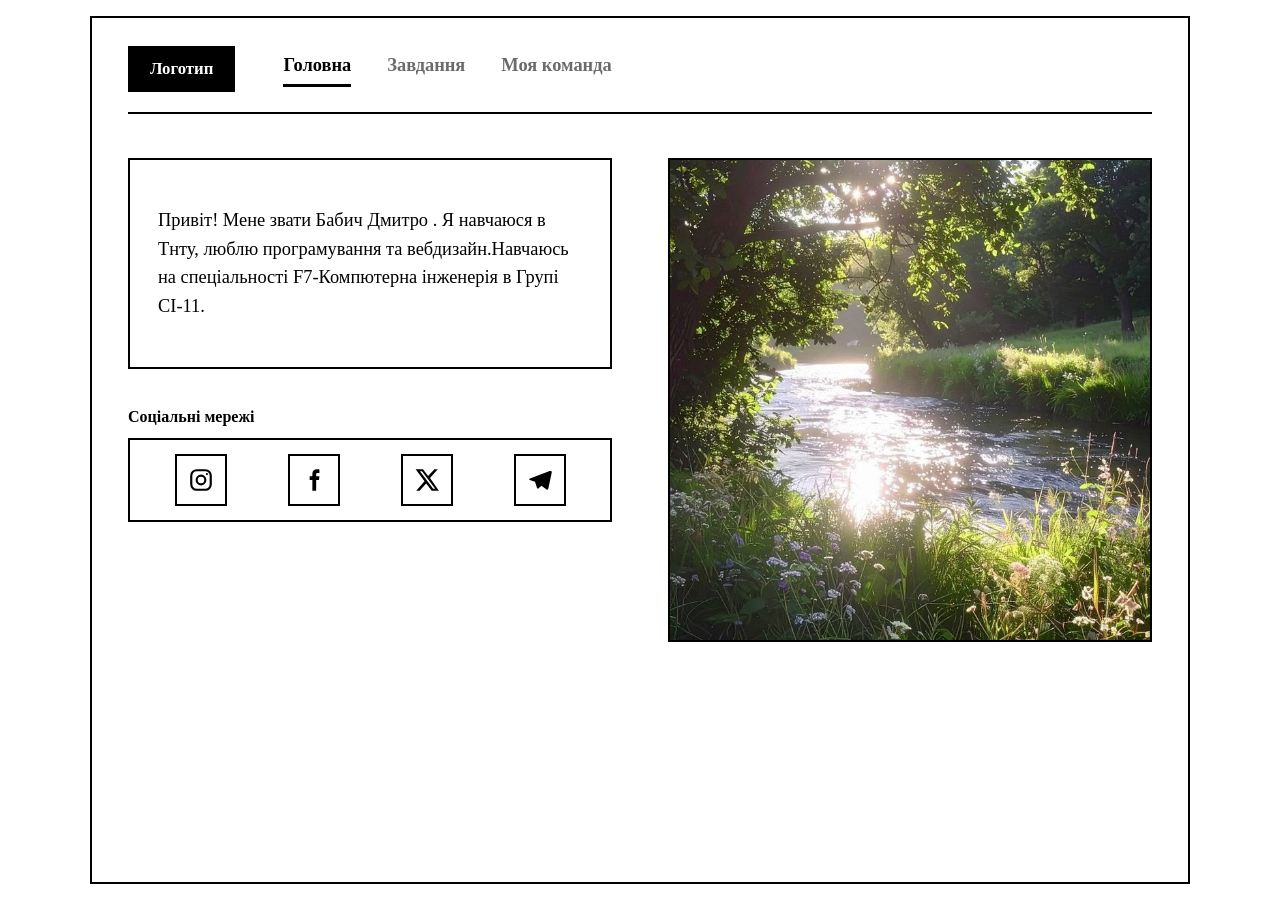
==== index.html @ 91e408ec "Add files via upload" ====
<!DOCTYPE html>
<html lang="uk"><head><meta charset="utf-8"><meta name="viewport" content="width=device-width,initial-scale=1">
<title>Головна</title>

<link rel="stylesheet" href="style.css"></head><body><div class="frame">
<header><a class="logo" href="index.html">Логотип</a>
<nav><a href="index.html" class="active" aria-current="page">Головна</a><a href="tasks.html">Завдання</a><a href="team.html">Моя команда</a></nav></header>
<main>
<div class="col">
<section class="box"><p>Привіт! Мене звати Бабич Дмитро . Я навчаюся в Тнту, люблю програмування та вебдизайн.Навчаюсь на спеціальності F7-Компютерна інженерія в Групі CI-11.</p></section>
<section class="social"><h2>Соціальні мережі</h2>
<div class="social-row"><a href="https://www.instagram.com/" target="_blank" rel="noopener" aria-label="Instagram" title="Instagram"><svg viewBox="0 0 24 24" fill="none" stroke="currentColor" stroke-width="2"><rect x="3" y="3" width="18" height="18" rx="5"/><circle cx="12" cy="12" r="4"/><circle cx="17.5" cy="6.5" r="1" fill="currentColor" stroke="none"/></svg></a><a href="https://www.facebook.com/" target="_blank" rel="noopener" aria-label="Facebook" title="Facebook"><svg viewBox="0 0 24 24" fill="currentColor"><path d="M14 8.5V6.8c0-.8.2-1.3 1.4-1.3H17V2.2C16.7 2.2 15.7 2 14.6 2 12.2 2 10.5 3.5 10.5 6.2v2.3H8v3.5h2.5V22H14V12h2.6l.4-3.5H14z"/></svg></a><a href="https://twitter.com/" target="_blank" rel="noopener" aria-label="Twitter (X)" title="Twitter (X)"><svg viewBox="0 0 24 24" fill="currentColor"><path d="M18.9 2H22l-7.2 8.2L23 22h-6.6l-5.2-6.8L5.2 22H2l7.7-8.8L1.5 2h6.8l4.7 6.2L18.9 2zm-1.2 18h1.8L7.4 3.9H5.5L17.7 20z"/></svg></a><a href="https://web.telegram.org/" target="_blank" rel="noopener" aria-label="Telegram" title="Telegram"><svg viewBox="0 0 24 24" fill="currentColor"><path d="M21.5 3.5 2.8 10.7c-.9.4-.9 1.1-.2 1.3l4.8 1.5 1.8 5.6c.2.6.4.8.9.8.4 0 .6-.2.9-.5l2.3-2.2 4.7 3.5c.9.5 1.5.2 1.7-.8l3.1-14.6c.3-1.2-.5-1.8-1.3-1.4z"/></svg></a></div></section>
</div>
<section class="box photo" aria-label="Фото"><img src="main-ph.jpg" alt="Моє фото"></section>
</main></div></body></html>
---- style.css ----
:root{--bg:#fff;--ink:#000;--mid:#6b6b6b;--line:#000;--soft:#f2f2f2}
*{box-sizing:border-box}
body{margin:0;min-height:100vh;background:var(--bg);color:var(--ink);font-family:"Times New Roman",Times,serif;font-size:1.15rem;line-height:1.55;padding:16px}
h1,.logo{font-family:"Times New Roman",Times,serif}
.frame{max-width:1100px;margin:0 auto;min-height:calc(100vh - 32px);border:2px solid var(--line);padding:28px 36px}
header{display:flex;align-items:center;gap:48px;flex-wrap:wrap;padding-bottom:20px;border-bottom:2px solid var(--line)}
.logo{background:var(--ink);color:var(--bg);padding:10px 22px;text-decoration:none;font-weight:700;font-size:1.05rem}
nav{display:flex;gap:36px;flex-wrap:wrap}
nav a{color:var(--mid);text-decoration:none;font-weight:600;padding-bottom:4px;border-bottom:3px solid transparent}
nav a:hover{color:var(--ink)}
nav a.active{color:var(--ink);border-bottom-color:var(--ink)}
a:focus-visible{outline:3px solid var(--ink);outline-offset:3px}
main{display:grid;grid-template-columns:1fr 1fr;gap:56px;margin-top:44px;align-items:start}
.col{display:flex;flex-direction:column;gap:36px}
.box{border:2px solid var(--line);padding:28px;background:var(--bg)}
.photo{background:var(--ink);color:var(--bg);min-height:380px;display:flex;align-items:center;justify-content:center;overflow:hidden;padding:0;font-family:"Times New Roman",Times,serif;letter-spacing:.1em}
.photo img{width:100%;height:100%;object-fit:cover;display:block}
.data,.list{min-height:380px;padding:16px;background:var(--soft)}
.social h2{font-size:1rem;margin:0 0 8px;font-weight:700}
.social-row{display:flex;justify-content:space-around;border:2px solid var(--line);padding:14px}
.social-row a{width:52px;height:52px;border:2px solid var(--line);display:grid;place-items:center;color:var(--ink);text-decoration:none;}
.social-row svg{width:26px;height:26px}
.social-row a:hover{background:var(--ink);color:var(--bg)}
table{width:100%;border-collapse:collapse;background:var(--bg)}
th,td{padding:10px 12px;border-bottom:1px solid var(--line);text-align:left}
th{background:var(--ink);color:var(--bg);font-weight:600}
ul.members{list-style:none;margin:0;padding:0;display:grid;gap:10px}
ul.members li{display:flex;justify-content:space-between;gap:12px;background:var(--bg);border:2px solid var(--line);padding:12px 16px}
ul.members a{color:var(--ink);font-weight:700}
ul.members a:hover{background:var(--ink);color:var(--bg)}
h1{margin:0 0 12px;font-size:1.4rem;line-height:1.25}
@media(max-width:760px){main{grid-template-columns:1fr;gap:28px}.frame{padding:18px}header{gap:20px}}
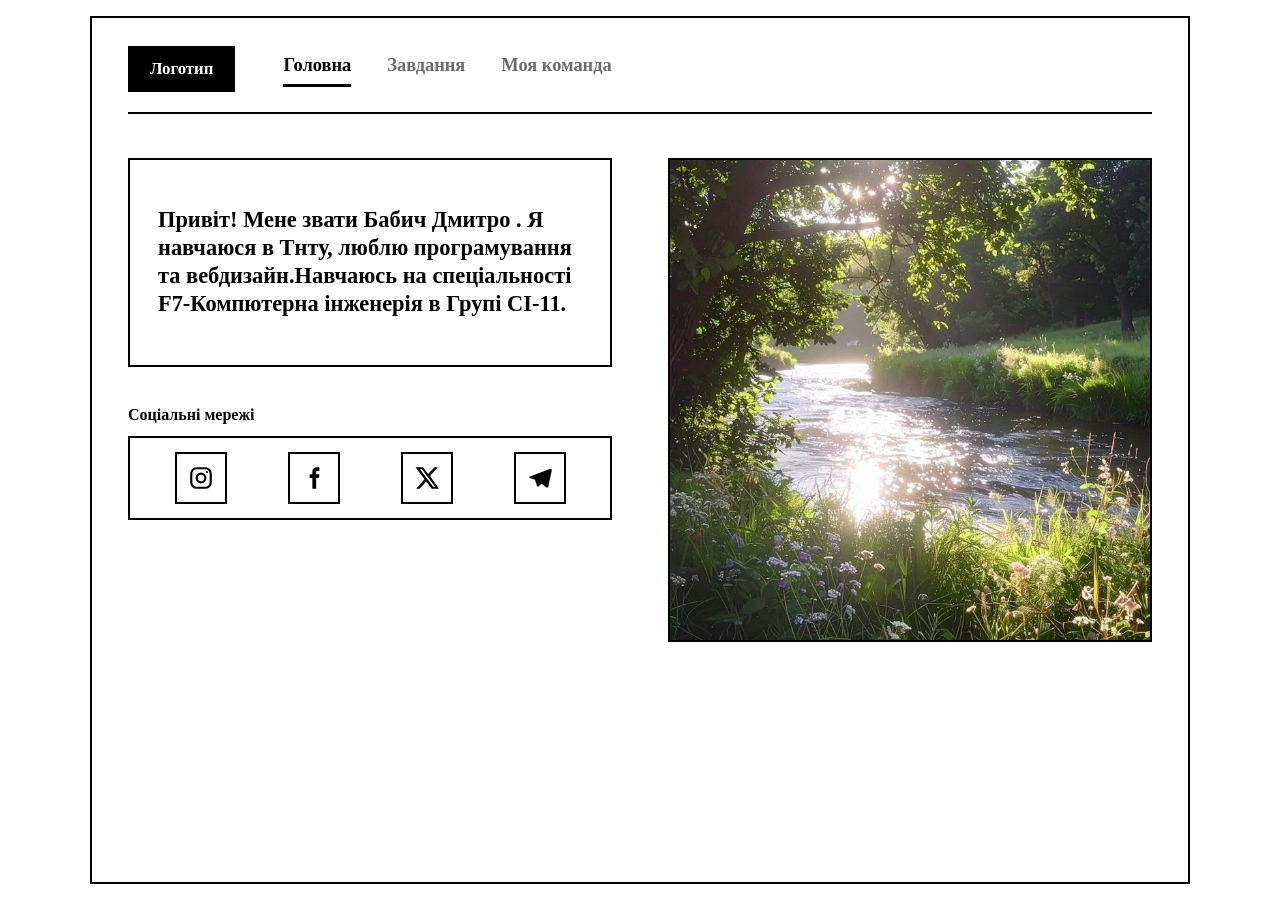
==== commit 2074b56f: "Update index.html" ====
--- a/index.html
+++ b/index.html
@@ -7,7 +7,7 @@
 <nav><a href="index.html" class="active" aria-current="page">Головна</a><a href="tasks.html">Завдання</a><a href="team.html">Моя команда</a></nav></header>
 <main>
 <div class="col">
-<section class="box"><p>Привіт! Мене звати Бабич Дмитро . Я навчаюся в Тнту, люблю програмування та вебдизайн.Навчаюсь на спеціальності F7-Компютерна інженерія в Групі CI-11.</p></section>
+<section class="box"><p><h1>Привіт! Мене звати Бабич Дмитро . Я навчаюся в Тнту, люблю програмування та вебдизайн.Навчаюсь на спеціальності F7-Компютерна інженерія в Групі CI-11.</h1></p></section>
 <section class="social"><h2>Соціальні мережі</h2>
 <div class="social-row"><a href="https://www.instagram.com/" target="_blank" rel="noopener" aria-label="Instagram" title="Instagram"><svg viewBox="0 0 24 24" fill="none" stroke="currentColor" stroke-width="2"><rect x="3" y="3" width="18" height="18" rx="5"/><circle cx="12" cy="12" r="4"/><circle cx="17.5" cy="6.5" r="1" fill="currentColor" stroke="none"/></svg></a><a href="https://www.facebook.com/" target="_blank" rel="noopener" aria-label="Facebook" title="Facebook"><svg viewBox="0 0 24 24" fill="currentColor"><path d="M14 8.5V6.8c0-.8.2-1.3 1.4-1.3H17V2.2C16.7 2.2 15.7 2 14.6 2 12.2 2 10.5 3.5 10.5 6.2v2.3H8v3.5h2.5V22H14V12h2.6l.4-3.5H14z"/></svg></a><a href="https://twitter.com/" target="_blank" rel="noopener" aria-label="Twitter (X)" title="Twitter (X)"><svg viewBox="0 0 24 24" fill="currentColor"><path d="M18.9 2H22l-7.2 8.2L23 22h-6.6l-5.2-6.8L5.2 22H2l7.7-8.8L1.5 2h6.8l4.7 6.2L18.9 2zm-1.2 18h1.8L7.4 3.9H5.5L17.7 20z"/></svg></a><a href="https://web.telegram.org/" target="_blank" rel="noopener" aria-label="Telegram" title="Telegram"><svg viewBox="0 0 24 24" fill="currentColor"><path d="M21.5 3.5 2.8 10.7c-.9.4-.9 1.1-.2 1.3l4.8 1.5 1.8 5.6c.2.6.4.8.9.8.4 0 .6-.2.9-.5l2.3-2.2 4.7 3.5c.9.5 1.5.2 1.7-.8l3.1-14.6c.3-1.2-.5-1.8-1.3-1.4z"/></svg></a></div></section>
 </div>
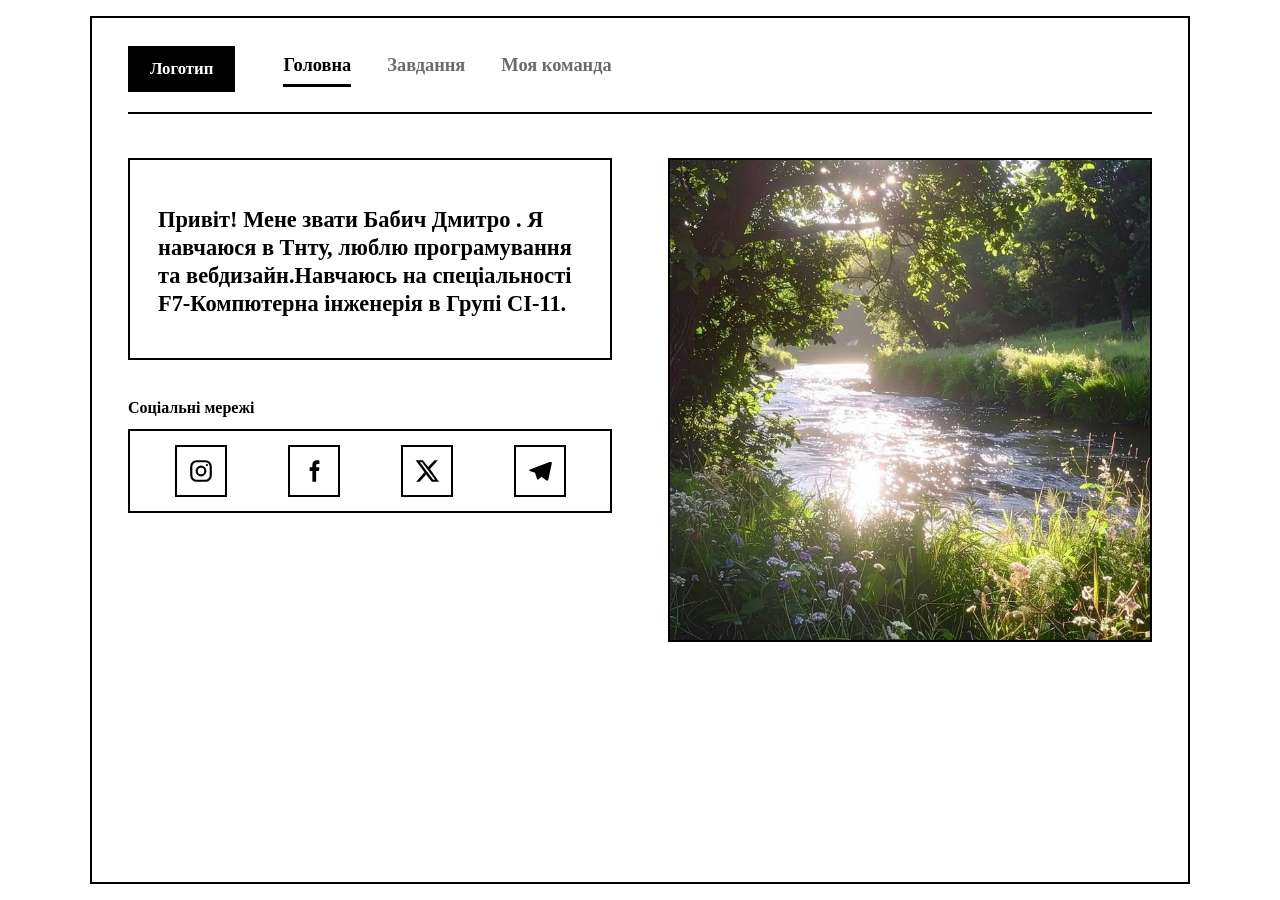
==== commit 05df3ae9: "Update index.html" ====
--- a/index.html
+++ b/index.html
@@ -7,7 +7,7 @@
 <nav><a href="index.html" class="active" aria-current="page">Головна</a><a href="tasks.html">Завдання</a><a href="team.html">Моя команда</a></nav></header>
 <main>
 <div class="col">
-<section class="box"><p><h1>Привіт! Мене звати Бабич Дмитро . Я навчаюся в Тнту, люблю програмування та вебдизайн.Навчаюсь на спеціальності F7-Компютерна інженерія в Групі CI-11.</h1></p></section>
+<section class="box"><p><h1>Привіт! Мене звати Бабич Дмитро . Я навчаюся в Тнту, люблю програмування та вебдизайн.Навчаюсь на спеціальності F7-Компютерна інженерія в Групі CI-11.</h1></section>
 <section class="social"><h2>Соціальні мережі</h2>
 <div class="social-row"><a href="https://www.instagram.com/" target="_blank" rel="noopener" aria-label="Instagram" title="Instagram"><svg viewBox="0 0 24 24" fill="none" stroke="currentColor" stroke-width="2"><rect x="3" y="3" width="18" height="18" rx="5"/><circle cx="12" cy="12" r="4"/><circle cx="17.5" cy="6.5" r="1" fill="currentColor" stroke="none"/></svg></a><a href="https://www.facebook.com/" target="_blank" rel="noopener" aria-label="Facebook" title="Facebook"><svg viewBox="0 0 24 24" fill="currentColor"><path d="M14 8.5V6.8c0-.8.2-1.3 1.4-1.3H17V2.2C16.7 2.2 15.7 2 14.6 2 12.2 2 10.5 3.5 10.5 6.2v2.3H8v3.5h2.5V22H14V12h2.6l.4-3.5H14z"/></svg></a><a href="https://twitter.com/" target="_blank" rel="noopener" aria-label="Twitter (X)" title="Twitter (X)"><svg viewBox="0 0 24 24" fill="currentColor"><path d="M18.9 2H22l-7.2 8.2L23 22h-6.6l-5.2-6.8L5.2 22H2l7.7-8.8L1.5 2h6.8l4.7 6.2L18.9 2zm-1.2 18h1.8L7.4 3.9H5.5L17.7 20z"/></svg></a><a href="https://web.telegram.org/" target="_blank" rel="noopener" aria-label="Telegram" title="Telegram"><svg viewBox="0 0 24 24" fill="currentColor"><path d="M21.5 3.5 2.8 10.7c-.9.4-.9 1.1-.2 1.3l4.8 1.5 1.8 5.6c.2.6.4.8.9.8.4 0 .6-.2.9-.5l2.3-2.2 4.7 3.5c.9.5 1.5.2 1.7-.8l3.1-14.6c.3-1.2-.5-1.8-1.3-1.4z"/></svg></a></div></section>
 </div>
